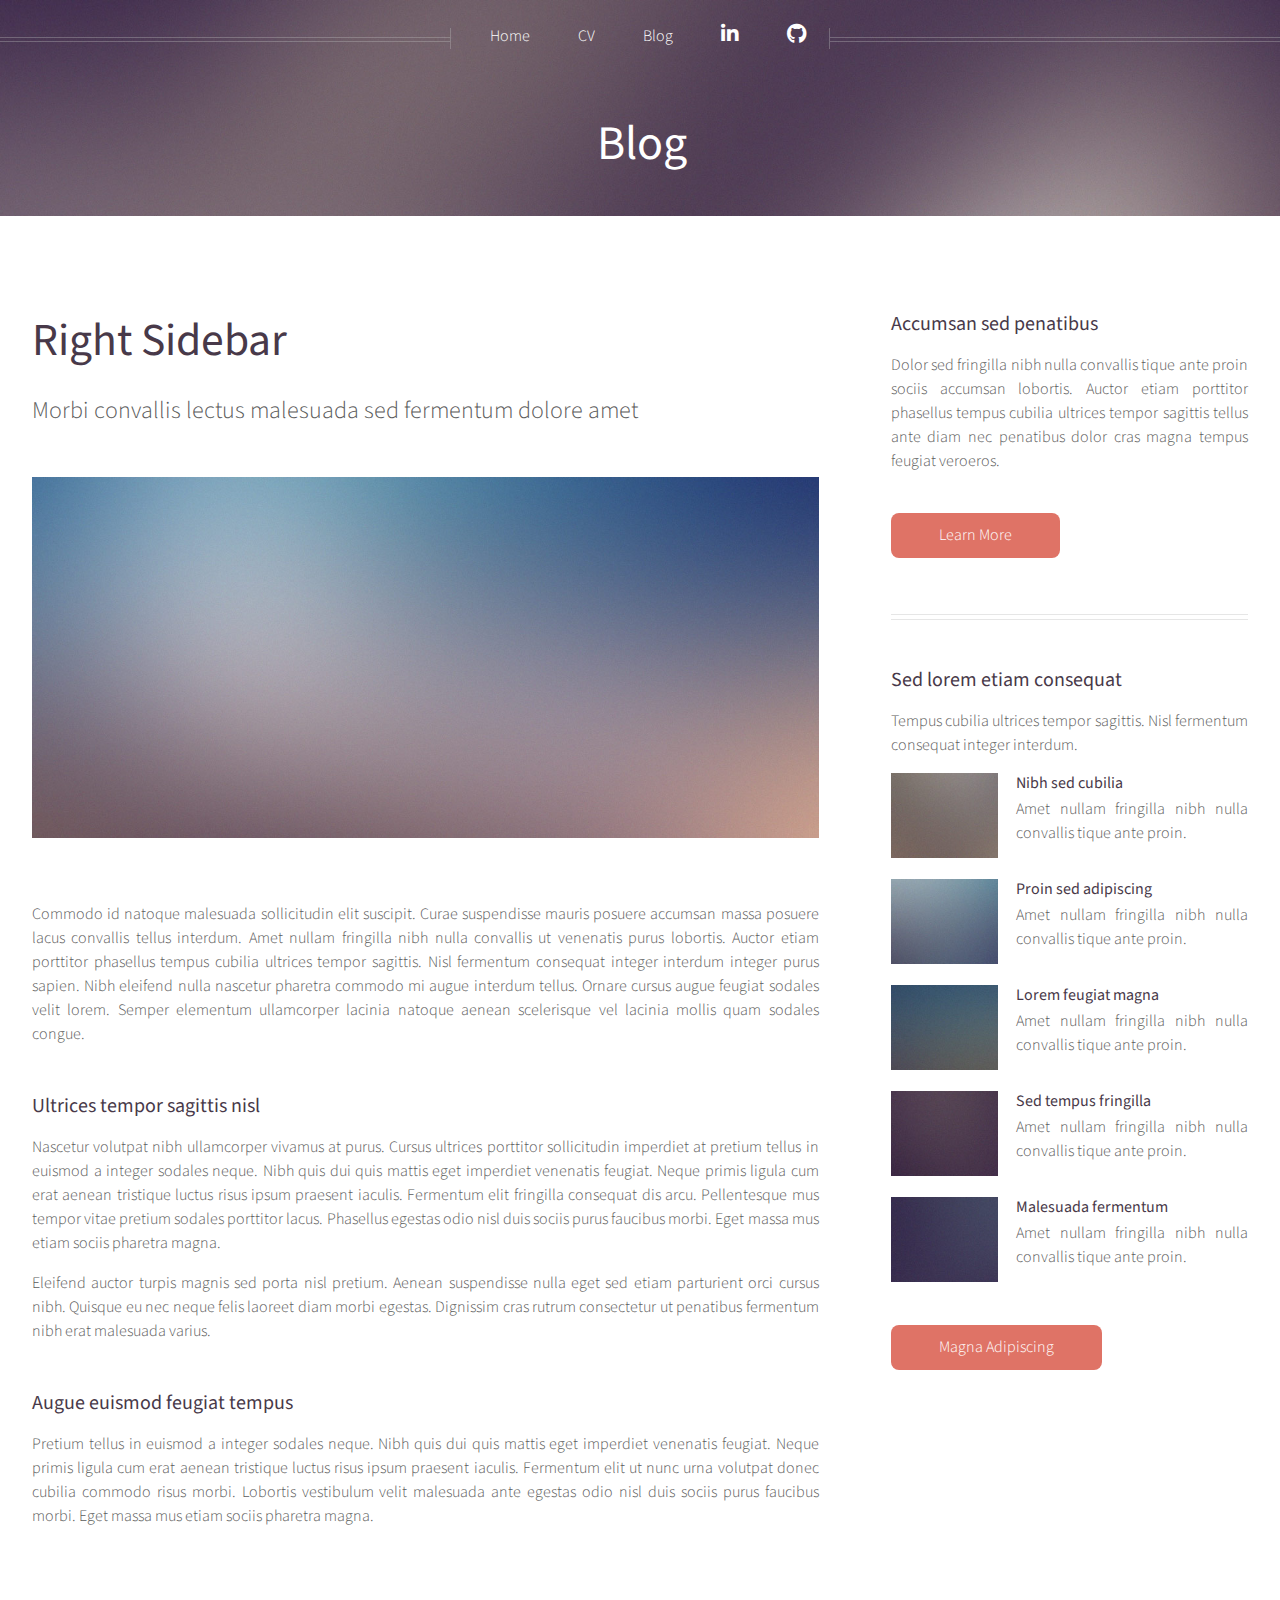
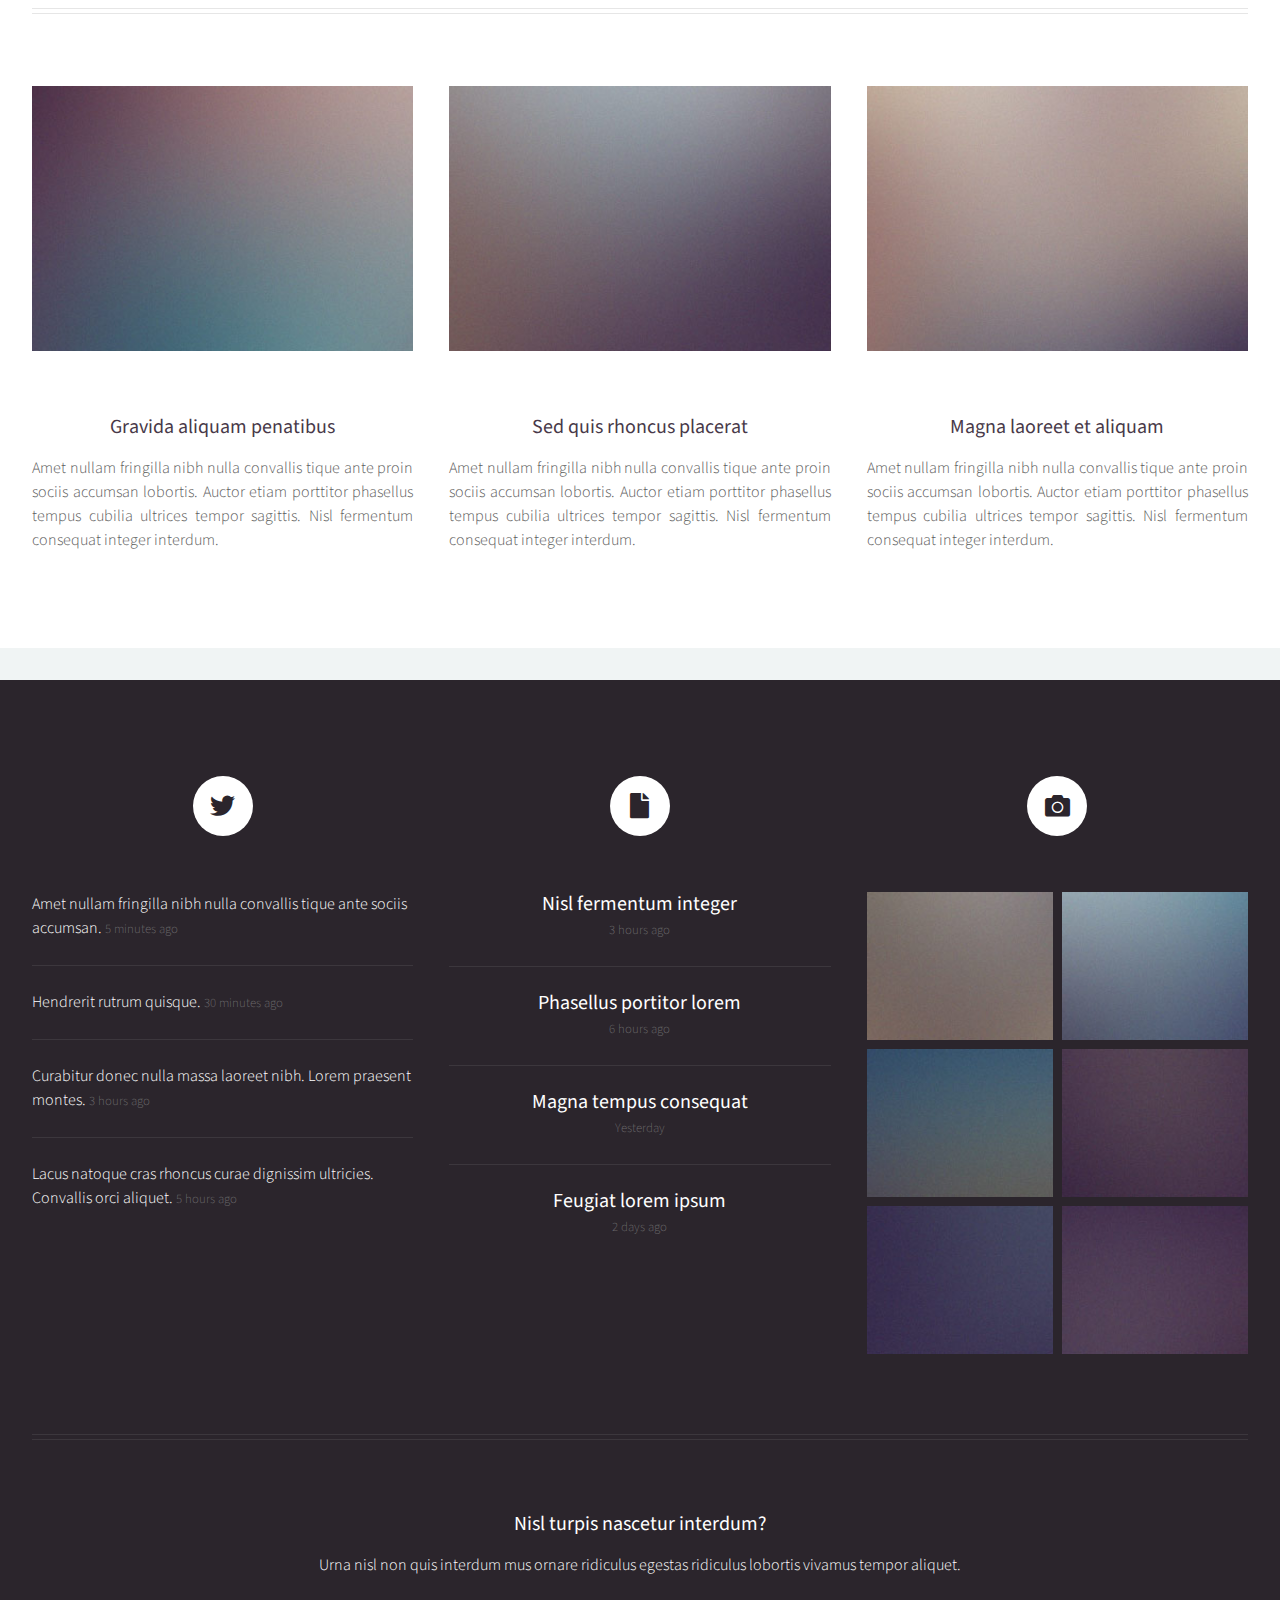
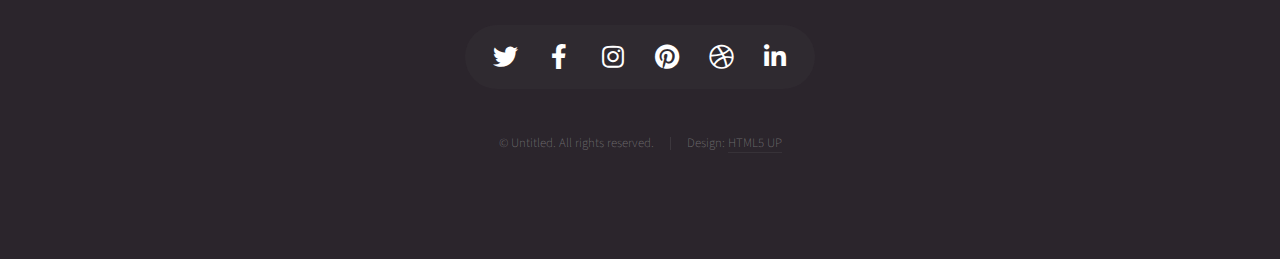
==== blog.html @ f15dd181 "new blog" ====
<!DOCTYPE HTML>
<!--
	Helios by HTML5 UP
	html5up.net | @ajlkn
	Free for personal and commercial use under the CCA 3.0 license (html5up.net/license)
-->
<html>
	<head>
		<title>Right Sidebar - Helios by HTML5 UP</title>
		<meta charset="utf-8" />
		<meta name="viewport" content="width=device-width, initial-scale=1, user-scalable=no" />
		<link rel="stylesheet" href="assets/css/main.css" />
		<noscript><link rel="stylesheet" href="assets/css/noscript.css" /></noscript>
	</head>
	<body class="right-sidebar is-preload">
		<div id="page-wrapper">

			<!-- Header -->
				<div id="header">

					<!-- Inner -->
						<div class="inner">
							<header>
								<h1><a href="index.html" id="logo">Blog</a></h1>
							</header>
						</div>

					<!-- Nav -->
			<nav id="nav">
				<ul>
					<li><a href="index.html">Home</a></li>
					<li><a href="CV.pdf" download="CV.pdf">CV</a></li>
					<li><a href="./blog.html">Blog</a></li>
					<li><a href="https://www.linkedin.com/in/matthewjjpearce/" class="icon brands fa-linkedin-in"><span
								class="label">Linkedin</span></a></li>
					<li><a href="https://github.com/mattyjjpearce" class="icon brands fa-github"><span
								class="label">Twitter</span></a></li>

				</ul>
			</nav>

		</div>

			<!-- Main -->
				<div class="wrapper style1">

					<div class="container">
						<div class="row gtr-200">
							<div class="col-8 col-12-mobile" id="content">
								<article id="main">
									<header>
										<h2><a href="#">Right Sidebar</a></h2>
										<p>
											Morbi convallis lectus malesuada sed fermentum dolore amet
										</p>
									</header>
									<a href="#" class="image featured"><img src="images/pic06.jpg" alt="" /></a>
									<p>
										Commodo id natoque malesuada sollicitudin elit suscipit. Curae suspendisse mauris posuere accumsan massa
										posuere lacus convallis tellus interdum. Amet nullam fringilla nibh nulla convallis ut venenatis purus
										lobortis. Auctor etiam porttitor phasellus tempus cubilia ultrices tempor sagittis. Nisl fermentum
										consequat integer interdum integer purus sapien. Nibh eleifend nulla nascetur pharetra commodo mi augue
										interdum tellus. Ornare cursus augue feugiat sodales velit lorem. Semper elementum ullamcorper lacinia
										natoque aenean scelerisque vel lacinia mollis quam sodales congue.
									</p>
									<section>
										<header>
											<h3>Ultrices tempor sagittis nisl</h3>
										</header>
										<p>
											Nascetur volutpat nibh ullamcorper vivamus at purus. Cursus ultrices porttitor sollicitudin imperdiet
											at pretium tellus in euismod a integer sodales neque. Nibh quis dui quis mattis eget imperdiet venenatis
											feugiat. Neque primis ligula cum erat aenean tristique luctus risus ipsum praesent iaculis. Fermentum elit
											fringilla consequat dis arcu. Pellentesque mus tempor vitae pretium sodales porttitor lacus. Phasellus
											egestas odio nisl duis sociis purus faucibus morbi. Eget massa mus etiam sociis pharetra magna.
										</p>
										<p>
											Eleifend auctor turpis magnis sed porta nisl pretium. Aenean suspendisse nulla eget sed etiam parturient
											orci cursus nibh. Quisque eu nec neque felis laoreet diam morbi egestas. Dignissim cras rutrum consectetur
											ut penatibus fermentum nibh erat malesuada varius.
										</p>
									</section>
									<section>
										<header>
											<h3>Augue euismod feugiat tempus</h3>
										</header>
										<p>
											Pretium tellus in euismod a integer sodales neque. Nibh quis dui quis mattis eget imperdiet venenatis
											feugiat. Neque primis ligula cum erat aenean tristique luctus risus ipsum praesent iaculis. Fermentum elit
											ut nunc urna volutpat donec cubilia commodo risus morbi. Lobortis vestibulum velit malesuada ante
											egestas odio nisl duis sociis purus faucibus morbi. Eget massa mus etiam sociis pharetra magna.
										</p>
									</section>
								</article>
							</div>
							<div class="col-4 col-12-mobile" id="sidebar">
								<hr class="first" />
								<section>
									<header>
										<h3><a href="#">Accumsan sed penatibus</a></h3>
									</header>
									<p>
										Dolor sed fringilla nibh nulla convallis tique ante proin sociis accumsan lobortis. Auctor etiam
										porttitor phasellus tempus cubilia ultrices tempor sagittis  tellus ante diam nec penatibus dolor cras
										magna tempus feugiat veroeros.
									</p>
									<footer>
										<a href="#" class="button">Learn More</a>
									</footer>
								</section>
								<hr />
								<section>
									<header>
										<h3><a href="#">Sed lorem etiam consequat</a></h3>
									</header>
									<p>
										Tempus cubilia ultrices tempor sagittis. Nisl fermentum consequat integer interdum.
									</p>
									<div class="row gtr-50">
										<div class="col-4">
											<a href="#" class="image fit"><img src="images/pic10.jpg" alt="" /></a>
										</div>
										<div class="col-8">
											<h4>Nibh sed cubilia</h4>
											<p>
												Amet nullam fringilla nibh nulla convallis tique ante proin.
											</p>
										</div>
										<div class="col-4">
											<a href="#" class="image fit"><img src="images/pic11.jpg" alt="" /></a>
										</div>
										<div class="col-8">
											<h4>Proin sed adipiscing</h4>
											<p>
												Amet nullam fringilla nibh nulla convallis tique ante proin.
											</p>
										</div>
										<div class="col-4">
											<a href="#" class="image fit"><img src="images/pic12.jpg" alt="" /></a>
										</div>
										<div class="col-8">
											<h4>Lorem feugiat magna</h4>
											<p>
												Amet nullam fringilla nibh nulla convallis tique ante proin.
											</p>
										</div>
										<div class="col-4">
											<a href="#" class="image fit"><img src="images/pic13.jpg" alt="" /></a>
										</div>
										<div class="col-8">
											<h4>Sed tempus fringilla</h4>
											<p>
												Amet nullam fringilla nibh nulla convallis tique ante proin.
											</p>
										</div>
										<div class="col-4">
											<a href="#" class="image fit"><img src="images/pic14.jpg" alt="" /></a>
										</div>
										<div class="col-8">
											<h4>Malesuada fermentum</h4>
											<p>
												Amet nullam fringilla nibh nulla convallis tique ante proin.
											</p>
										</div>
									</div>
									<footer>
										<a href="#" class="button">Magna Adipiscing</a>
									</footer>
								</section>
							</div>
						</div>
						<hr />
						<div class="row">
							<article class="col-4 col-12-mobile special">
								<a href="#" class="image featured"><img src="images/pic07.jpg" alt="" /></a>
								<header>
									<h3><a href="#">Gravida aliquam penatibus</a></h3>
								</header>
								<p>
									Amet nullam fringilla nibh nulla convallis tique ante proin sociis accumsan lobortis. Auctor etiam
									porttitor phasellus tempus cubilia ultrices tempor sagittis. Nisl fermentum consequat integer interdum.
								</p>
							</article>
							<article class="col-4 col-12-mobile special">
								<a href="#" class="image featured"><img src="images/pic08.jpg" alt="" /></a>
								<header>
									<h3><a href="#">Sed quis rhoncus placerat</a></h3>
								</header>
								<p>
									Amet nullam fringilla nibh nulla convallis tique ante proin sociis accumsan lobortis. Auctor etiam
									porttitor phasellus tempus cubilia ultrices tempor sagittis. Nisl fermentum consequat integer interdum.
								</p>
							</article>
							<article class="col-4 col-12-mobile special">
								<a href="#" class="image featured"><img src="images/pic09.jpg" alt="" /></a>
								<header>
									<h3><a href="#">Magna laoreet et aliquam</a></h3>
								</header>
								<p>
									Amet nullam fringilla nibh nulla convallis tique ante proin sociis accumsan lobortis. Auctor etiam
									porttitor phasellus tempus cubilia ultrices tempor sagittis. Nisl fermentum consequat integer interdum.
								</p>
							</article>
						</div>
					</div>

				</div>

			<!-- Footer -->
				<div id="footer">
					<div class="container">
						<div class="row">

							<!-- Tweets -->
								<section class="col-4 col-12-mobile">
									<header>
										<h2 class="icon brands fa-twitter circled"><span class="label">Tweets</span></h2>
									</header>
									<ul class="divided">
										<li>
											<article class="tweet">
												Amet nullam fringilla nibh nulla convallis tique ante sociis accumsan.
												<span class="timestamp">5 minutes ago</span>
											</article>
										</li>
										<li>
											<article class="tweet">
												Hendrerit rutrum quisque.
												<span class="timestamp">30 minutes ago</span>
											</article>
										</li>
										<li>
											<article class="tweet">
												Curabitur donec nulla massa laoreet nibh. Lorem praesent montes.
												<span class="timestamp">3 hours ago</span>
											</article>
										</li>
										<li>
											<article class="tweet">
												Lacus natoque cras rhoncus curae dignissim ultricies. Convallis orci aliquet.
												<span class="timestamp">5 hours ago</span>
											</article>
										</li>
									</ul>
								</section>

							<!-- Posts -->
								<section class="col-4 col-12-mobile">
									<header>
										<h2 class="icon solid fa-file circled"><span class="label">Posts</span></h2>
									</header>
									<ul class="divided">
										<li>
											<article class="post stub">
												<header>
													<h3><a href="#">Nisl fermentum integer</a></h3>
												</header>
												<span class="timestamp">3 hours ago</span>
											</article>
										</li>
										<li>
											<article class="post stub">
												<header>
													<h3><a href="#">Phasellus portitor lorem</a></h3>
												</header>
												<span class="timestamp">6 hours ago</span>
											</article>
										</li>
										<li>
											<article class="post stub">
												<header>
													<h3><a href="#">Magna tempus consequat</a></h3>
												</header>
												<span class="timestamp">Yesterday</span>
											</article>
										</li>
										<li>
											<article class="post stub">
												<header>
													<h3><a href="#">Feugiat lorem ipsum</a></h3>
												</header>
												<span class="timestamp">2 days ago</span>
											</article>
										</li>
									</ul>
								</section>

							<!-- Photos -->
								<section class="col-4 col-12-mobile">
									<header>
										<h2 class="icon solid fa-camera circled"><span class="label">Photos</span></h2>
									</header>
									<div class="row gtr-25">
										<div class="col-6">
											<a href="#" class="image fit"><img src="images/pic10.jpg" alt="" /></a>
										</div>
										<div class="col-6">
											<a href="#" class="image fit"><img src="images/pic11.jpg" alt="" /></a>
										</div>
										<div class="col-6">
											<a href="#" class="image fit"><img src="images/pic12.jpg" alt="" /></a>
										</div>
										<div class="col-6">
											<a href="#" class="image fit"><img src="images/pic13.jpg" alt="" /></a>
										</div>
										<div class="col-6">
											<a href="#" class="image fit"><img src="images/pic14.jpg" alt="" /></a>
										</div>
										<div class="col-6">
											<a href="#" class="image fit"><img src="images/pic15.jpg" alt="" /></a>
										</div>
									</div>
								</section>

						</div>
						<hr />
						<div class="row">
							<div class="col-12">

								<!-- Contact -->
									<section class="contact">
										<header>
											<h3>Nisl turpis nascetur interdum?</h3>
										</header>
										<p>Urna nisl non quis interdum mus ornare ridiculus egestas ridiculus lobortis vivamus tempor aliquet.</p>
										<ul class="icons">
											<li><a href="#" class="icon brands fa-twitter"><span class="label">Twitter</span></a></li>
											<li><a href="#" class="icon brands fa-facebook-f"><span class="label">Facebook</span></a></li>
											<li><a href="#" class="icon brands fa-instagram"><span class="label">Instagram</span></a></li>
											<li><a href="#" class="icon brands fa-pinterest"><span class="label">Pinterest</span></a></li>
											<li><a href="#" class="icon brands fa-dribbble"><span class="label">Dribbble</span></a></li>
											<li><a href="#" class="icon brands fa-linkedin-in"><span class="label">Linkedin</span></a></li>
										</ul>
									</section>

								<!-- Copyright -->
									<div class="copyright">
										<ul class="menu">
											<li>&copy; Untitled. All rights reserved.</li><li>Design: <a href="http://html5up.net">HTML5 UP</a></li>
										</ul>
									</div>

							</div>

						</div>
					</div>
				</div>

		</div>

		<!-- Scripts -->
			<script src="assets/js/jquery.min.js"></script>
			<script src="assets/js/jquery.dropotron.min.js"></script>
			<script src="assets/js/jquery.scrolly.min.js"></script>
			<script src="assets/js/jquery.scrollex.min.js"></script>
			<script src="assets/js/browser.min.js"></script>
			<script src="assets/js/breakpoints.min.js"></script>
			<script src="assets/js/util.js"></script>
			<script src="assets/js/main.js"></script>

	</body>
</html>
---- assets/css/main.css ----
@import url("https://fonts.googleapis.com/css?family=Source+Sans+Pro:300,300italic,400,400italic,600");
@import url("fontawesome-all.min.css");

/*
	Helios by HTML5 UP
	html5up.net | @ajlkn
	Free for personal and commercial use under the CCA 3.0 license (html5up.net/license)
*/

html, body, div, span, applet, object,
iframe, h1, h2, h3, h4, h5, h6, p, blockquote,
pre, a, abbr, acronym, address, big, cite,
code, del, dfn, em, img, ins, kbd, q, s, samp,
small, strike, strong, sub, sup, tt, var, b,
u, i, center, dl, dt, dd, ol, ul, li, fieldset,
form, label, legend, table, caption, tbody,
tfoot, thead, tr, th, td, article, aside,
canvas, details, embed, figure, figcaption,
footer, header, hgroup, menu, nav, output, ruby,
section, summary, time, mark, audio, video {
	margin: 0;
	padding: 0;
	border: 0;
	font-size: 100%;
	font: inherit;
	vertical-align: baseline;}

article, aside, details, figcaption, figure,
footer, header, hgroup, menu, nav, section {
	display: block;}

body {
	line-height: 1;
}

ol, ul {
	list-style: none;
}

blockquote, q {
	quotes: none;
}

	blockquote:before, blockquote:after, q:before, q:after {
		content: '';
		content: none;
	}

table {
	border-collapse: collapse;
	border-spacing: 0;
}

body {
	-webkit-text-size-adjust: none;
}

mark {
	background-color: transparent;
	color: inherit;
}

input::-moz-focus-inner {
	border: 0;
	padding: 0;
}

input, select, textarea {
	-moz-appearance: none;
	-webkit-appearance: none;
	-ms-appearance: none;
	appearance: none;
}

/* Basic */

	html {
		box-sizing: border-box;
	}

	*, *:before, *:after {
		box-sizing: inherit;
	}

	body {
		background: #f0f4f4;
		color: #5b5b5b;
		font-size: 15pt;
		line-height: 1.85em;
		font-family: 'Source Sans Pro', sans-serif;
		font-weight: 300;
	}

		body.is-preload *, body.is-preload *:before, body.is-preload *:after {
			-moz-animation: none !important;
			-webkit-animation: none !important;
			-ms-animation: none !important;
			animation: none !important;
			-moz-transition: none !important;
			-webkit-transition: none !important;
			-ms-transition: none !important;
			transition: none !important;
		}

	input, textarea, select {
		font-size: 15pt;
		line-height: 1.85em;
		font-family: 'Source Sans Pro', sans-serif;
		font-weight: 300;
	}

	h7 {
	color: white; 
}

h5{
	color: white;
}

	h1, h2, h3, h4, h6 {
		font-weight: 400;
		color: #483949;
		line-height: 1.25em;
	}

	h1 a, h2 a, h3 a, h4 a, h5 a, h6 a {
		color: inherit;
		text-decoration: none;
		border-bottom-color: transparent;
	}

	h1 strong, h2 strong, h3 strong, h4 strong, h5 strong, h6 strong {
		font-weight: 600;
	}

	h2 {
		font-size: 2.85em;
	}

	h3 {
		font-size: 1.25em;
	}

	h4 {
		font-size: 1em;
		margin: 0 0 0.25em 0;
	}

	strong, b {
		font-weight: 400;
		color: #483949;
	}

	em, i {
		font-style: italic;
	}

	a {
		color: inherit;
		border-bottom: solid 1px rgba(128, 128, 128, 0.15);
		text-decoration: none;
		-moz-transition: background-color 0.35s ease-in-out, color 0.35s ease-in-out, border-bottom-color 0.35s ease-in-out;
		-webkit-transition: background-color 0.35s ease-in-out, color 0.35s ease-in-out, border-bottom-color 0.35s ease-in-out;
		-ms-transition: background-color 0.35s ease-in-out, color 0.35s ease-in-out, border-bottom-color 0.35s ease-in-out;
		transition: background-color 0.35s ease-in-out, color 0.35s ease-in-out, border-bottom-color 0.35s ease-in-out;
	}

		a:hover {
			color: #ef8376;
			border-bottom-color: transparent;
		}

	sub {
		position: relative;
		top: 0.5em;
		font-size: 0.8em;
	}

	sup {
		position: relative;
		top: -0.5em;
		font-size: 0.8em;
	}

	blockquote {
		border-left: solid 0.5em #ddd;
		padding: 1em 0 1em 2em;
		font-style: italic;
	}

	p, ul, ol, dl, table {
		margin-bottom: 1em;
	}

	p {
		text-align: justify;
	}

	br.clear {
		clear: both;
	}

	hr {
		position: relative;
		display: block;
		border: 0;
		top: 4.5em;
		margin-bottom: 9em;
		height: 6px;
		border-top: solid 1px rgba(128, 128, 128, 0.2);
		border-bottom: solid 1px rgba(128, 128, 128, 0.2);
	}

		hr:before, hr:after {
			content: '';
			position: absolute;
			top: -8px;
			display: block;
			width: 1px;
			height: 21px;
			background: rgba(128, 128, 128, 0.2);
		}

		hr:before {
			left: -1px;
		}

		hr:after {
			right: -1px;
		}

	.timestamp {
		color: rgba(128, 128, 128, 0.75);
		font-size: 0.8em;
	}

/* Container */

	.container {
		margin: 0 auto;
		max-width: 100%;
		width: 1400px;
	}

		@media screen and (max-width: 1680px) {

			.container {
				width: 1200px;
			}

		}

		@media screen and (max-width: 1280px) {

			.container {
				width: 100%;
			}

		}

		@media screen and (max-width: 960px) {

			.container {
				width: 100%;
			}

		}

		@media screen and (max-width: 840px) {

			.container {
				width: 100%;
			}

		}

		@media screen and (max-width: 736px) {

			.container {
				width: 100%;
			}

		}

/* Row */

	.row {
		display: flex;
		flex-wrap: wrap;
		box-sizing: border-box;
		align-items: stretch;
	}

		.row > * {
			box-sizing: border-box;
		}

		.row.gtr-uniform > * > :last-child {
			margin-bottom: 0;
		}

		.row.aln-left {
			justify-content: flex-start;
		}

		.row.aln-center {
			justify-content: center;
		}

		.row.aln-right {
			justify-content: flex-end;
		}

		.row.aln-top {
			align-items: flex-start;
		}

		.row.aln-middle {
			align-items: center;
		}

		.row.aln-bottom {
			align-items: flex-end;
		}

		.row > .imp {
			order: -1;
		}

		.row > .col-1 {
			width: 8.33333%;
		}

		.row > .off-1 {
			margin-left: 8.33333%;
		}

		.row > .col-2 {
			width: 16.66667%;
		}

		.row > .off-2 {
			margin-left: 16.66667%;
		}

		.row > .col-3 {
			width: 25%;
		}

		.row > .off-3 {
			margin-left: 25%;
		}

		.row > .col-4 {
			width: 33.33333%;
		}

		.row > .off-4 {
			margin-left: 33.33333%;
		}

		.row > .col-5 {
			width: 41.66667%;
		}

		.row > .off-5 {
			margin-left: 41.66667%;
		}

		.row > .col-6 {
			width: 50%;
		}

		.row > .off-6 {
			margin-left: 50%;
		}

		.row > .col-7 {
			width: 58.33333%;
		}

		.row > .off-7 {
			margin-left: 58.33333%;
		}

		.row > .col-8 {
			width: 66.66667%;
		}

		.row > .off-8 {
			margin-left: 66.66667%;
		}

		.row > .col-9 {
			width: 75%;
		}

		.row > .off-9 {
			margin-left: 75%;
		}

		.row > .col-10 {
			width: 83.33333%;
		}

		.row > .off-10 {
			margin-left: 83.33333%;
		}

		.row > .col-11 {
			width: 91.66667%;
		}

		.row > .off-11 {
			margin-left: 91.66667%;
		}

		.row > .col-12 {
			width: 100%;
		}

		.row > .off-12 {
			margin-left: 100%;
		}

		.row.gtr-0 {
			margin-top: 0px;
			margin-left: 0px;
		}

			.row.gtr-0 > * {
				padding: 0px 0 0 0px;
			}

			.row.gtr-0.gtr-uniform {
				margin-top: 0px;
			}

				.row.gtr-0.gtr-uniform > * {
					padding-top: 0px;
				}

		.row.gtr-25 {
			margin-top: -10px;
			margin-left: -10px;
		}

			.row.gtr-25 > * {
				padding: 10px 0 0 10px;
			}

			.row.gtr-25.gtr-uniform {
				margin-top: -10px;
			}

				.row.gtr-25.gtr-uniform > * {
					padding-top: 10px;
				}

		.row.gtr-50 {
			margin-top: -20px;
			margin-left: -20px;
		}

			.row.gtr-50 > * {
				padding: 20px 0 0 20px;
			}

			.row.gtr-50.gtr-uniform {
				margin-top: -20px;
			}

				.row.gtr-50.gtr-uniform > * {
					padding-top: 20px;
				}

		.row {
			margin-top: -40px;
			margin-left: -40px;
		}

			.row > * {
				padding: 40px 0 0 40px;
			}

			.row.gtr-uniform {
				margin-top: -40px;
			}

				.row.gtr-uniform > * {
					padding-top: 40px;
				}

		.row.gtr-150 {
			margin-top: -60px;
			margin-left: -60px;
		}

			.row.gtr-150 > * {
				padding: 60px 0 0 60px;
			}

			.row.gtr-150.gtr-uniform {
				margin-top: -60px;
			}

				.row.gtr-150.gtr-uniform > * {
					padding-top: 60px;
				}

		.row.gtr-200 {
			margin-top: -80px;
			margin-left: -80px;
		}

			.row.gtr-200 > * {
				padding: 80px 0 0 80px;
			}

			.row.gtr-200.gtr-uniform {
				margin-top: -80px;
			}

				.row.gtr-200.gtr-uniform > * {
					padding-top: 80px;
				}

		@media screen and (max-width: 1680px) {

			.row {
				display: flex;
				flex-wrap: wrap;
				box-sizing: border-box;
				align-items: stretch;
			}

				.row > * {
					box-sizing: border-box;
				}

				.row.gtr-uniform > * > :last-child {
					margin-bottom: 0;
				}

				.row.aln-left {
					justify-content: flex-start;
				}

				.row.aln-center {
					justify-content: center;
				}

				.row.aln-right {
					justify-content: flex-end;
				}

				.row.aln-top {
					align-items: flex-start;
				}

				.row.aln-middle {
					align-items: center;
				}

				.row.aln-bottom {
					align-items: flex-end;
				}

				.row > .imp-wide {
					order: -1;
				}

				.row > .col-1-wide {
					width: 8.33333%;
				}

				.row > .off-1-wide {
					margin-left: 8.33333%;
				}

				.row > .col-2-wide {
					width: 16.66667%;
				}

				.row > .off-2-wide {
					margin-left: 16.66667%;
				}

				.row > .col-3-wide {
					width: 25%;
				}

				.row > .off-3-wide {
					margin-left: 25%;
				}

				.row > .col-4-wide {
					width: 33.33333%;
				}

				.row > .off-4-wide {
					margin-left: 33.33333%;
				}

				.row > .col-5-wide {
					width: 41.66667%;
				}

				.row > .off-5-wide {
					margin-left: 41.66667%;
				}

				.row > .col-6-wide {
					width: 50%;
				}

				.row > .off-6-wide {
					margin-left: 50%;
				}

				.row > .col-7-wide {
					width: 58.33333%;
				}

				.row > .off-7-wide {
					margin-left: 58.33333%;
				}

				.row > .col-8-wide {
					width: 66.66667%;
				}

				.row > .off-8-wide {
					margin-left: 66.66667%;
				}

				.row > .col-9-wide {
					width: 75%;
				}

				.row > .off-9-wide {
					margin-left: 75%;
				}

				.row > .col-10-wide {
					width: 83.33333%;
				}

				.row > .off-10-wide {
					margin-left: 83.33333%;
				}

				.row > .col-11-wide {
					width: 91.66667%;
				}

				.row > .off-11-wide {
					margin-left: 91.66667%;
				}

				.row > .col-12-wide {
					width: 100%;
				}

				.row > .off-12-wide {
					margin-left: 100%;
				}

				.row.gtr-0 {
					margin-top: 0px;
					margin-left: 0px;
				}

					.row.gtr-0 > * {
						padding: 0px 0 0 0px;
					}

					.row.gtr-0.gtr-uniform {
						margin-top: 0px;
					}

						.row.gtr-0.gtr-uniform > * {
							padding-top: 0px;
						}

				.row.gtr-25 {
					margin-top: -10px;
					margin-left: -10px;
				}

					.row.gtr-25 > * {
						padding: 10px 0 0 10px;
					}

					.row.gtr-25.gtr-uniform {
						margin-top: -10px;
					}

						.row.gtr-25.gtr-uniform > * {
							padding-top: 10px;
						}

				.row.gtr-50 {
					margin-top: -20px;
					margin-left: -20px;
				}

					.row.gtr-50 > * {
						padding: 20px 0 0 20px;
					}

					.row.gtr-50.gtr-uniform {
						margin-top: -20px;
					}

						.row.gtr-50.gtr-uniform > * {
							padding-top: 20px;
						}

				.row {
					margin-top: -40px;
					margin-left: -40px;
				}

					.row > * {
						padding: 40px 0 0 40px;
					}

					.row.gtr-uniform {
						margin-top: -40px;
					}

						.row.gtr-uniform > * {
							padding-top: 40px;
						}

				.row.gtr-150 {
					margin-top: -60px;
					margin-left: -60px;
				}

					.row.gtr-150 > * {
						padding: 60px 0 0 60px;
					}

					.row.gtr-150.gtr-uniform {
						margin-top: -60px;
					}

						.row.gtr-150.gtr-uniform > * {
							padding-top: 60px;
						}

				.row.gtr-200 {
					margin-top: -80px;
					margin-left: -80px;
				}

					.row.gtr-200 > * {
						padding: 80px 0 0 80px;
					}

					.row.gtr-200.gtr-uniform {
						margin-top: -80px;
					}

						.row.gtr-200.gtr-uniform > * {
							padding-top: 80px;
						}

		}

		@media screen and (max-width: 1280px) {

			.row {
				display: flex;
				flex-wrap: wrap;
				box-sizing: border-box;
				align-items: stretch;
			}

				.row > * {
					box-sizing: border-box;
				}

				.row.gtr-uniform > * > :last-child {
					margin-bottom: 0;
				}

				.row.aln-left {
					justify-content: flex-start;
				}

				.row.aln-center {
					justify-content: center;
				}

				.row.aln-right {
					justify-content: flex-end;
				}

				.row.aln-top {
					align-items: flex-start;
				}

				.row.aln-middle {
					align-items: center;
				}

				.row.aln-bottom {
					align-items: flex-end;
				}

				.row > .imp-normal {
					order: -1;
				}

				.row > .col-1-normal {
					width: 8.33333%;
				}

				.row > .off-1-normal {
					margin-left: 8.33333%;
				}

				.row > .col-2-normal {
					width: 16.66667%;
				}

				.row > .off-2-normal {
					margin-left: 16.66667%;
				}

				.row > .col-3-normal {
					width: 25%;
				}

				.row > .off-3-normal {
					margin-left: 25%;
				}

				.row > .col-4-normal {
					width: 33.33333%;
				}

				.row > .off-4-normal {
					margin-left: 33.33333%;
				}

				.row > .col-5-normal {
					width: 41.66667%;
				}

				.row > .off-5-normal {
					margin-left: 41.66667%;
				}

				.row > .col-6-normal {
					width: 50%;
				}

				.row > .off-6-normal {
					margin-left: 50%;
				}

				.row > .col-7-normal {
					width: 58.33333%;
				}

				.row > .off-7-normal {
					margin-left: 58.33333%;
				}

				.row > .col-8-normal {
					width: 66.66667%;
				}

				.row > .off-8-normal {
					margin-left: 66.66667%;
				}

				.row > .col-9-normal {
					width: 75%;
				}

				.row > .off-9-normal {
					margin-left: 75%;
				}

				.row > .col-10-normal {
					width: 83.33333%;
				}

				.row > .off-10-normal {
					margin-left: 83.33333%;
				}

				.row > .col-11-normal {
					width: 91.66667%;
				}

				.row > .off-11-normal {
					margin-left: 91.66667%;
				}

				.row > .col-12-normal {
					width: 100%;
				}

				.row > .off-12-normal {
					margin-left: 100%;
				}

				.row.gtr-0 {
					margin-top: 0px;
					margin-left: 0px;
				}

					.row.gtr-0 > * {
						padding: 0px 0 0 0px;
					}

					.row.gtr-0.gtr-uniform {
						margin-top: 0px;
					}

						.row.gtr-0.gtr-uniform > * {
							padding-top: 0px;
						}

				.row.gtr-25 {
					margin-top: -9px;
					margin-left: -9px;
				}

					.row.gtr-25 > * {
						padding: 9px 0 0 9px;
					}

					.row.gtr-25.gtr-uniform {
						margin-top: -9px;
					}

						.row.gtr-25.gtr-uniform > * {
							padding-top: 9px;
						}

				.row.gtr-50 {
					margin-top: -18px;
					margin-left: -18px;
				}

					.row.gtr-50 > * {
						padding: 18px 0 0 18px;
					}

					.row.gtr-50.gtr-uniform {
						margin-top: -18px;
					}

						.row.gtr-50.gtr-uniform > * {
							padding-top: 18px;
						}

				.row {
					margin-top: -36px;
					margin-left: -36px;
				}

					.row > * {
						padding: 36px 0 0 36px;
					}

					.row.gtr-uniform {
						margin-top: -36px;
					}

						.row.gtr-uniform > * {
							padding-top: 36px;
						}

				.row.gtr-150 {
					margin-top: -54px;
					margin-left: -54px;
				}

					.row.gtr-150 > * {
						padding: 54px 0 0 54px;
					}

					.row.gtr-150.gtr-uniform {
						margin-top: -54px;
					}

						.row.gtr-150.gtr-uniform > * {
							padding-top: 54px;
						}

				.row.gtr-200 {
					margin-top: -72px;
					margin-left: -72px;
				}

					.row.gtr-200 > * {
						padding: 72px 0 0 72px;
					}

					.row.gtr-200.gtr-uniform {
						margin-top: -72px;
					}

						.row.gtr-200.gtr-uniform > * {
							padding-top: 72px;
						}

		}

		@media screen and (max-width: 960px) {

			.row {
				display: flex;
				flex-wrap: wrap;
				box-sizing: border-box;
				align-items: stretch;
			}

				.row > * {
					box-sizing: border-box;
				}

				.row.gtr-uniform > * > :last-child {
					margin-bottom: 0;
				}

				.row.aln-left {
					justify-content: flex-start;
				}

				.row.aln-center {
					justify-content: center;
				}

				.row.aln-right {
					justify-content: flex-end;
				}

				.row.aln-top {
					align-items: flex-start;
				}

				.row.aln-middle {
					align-items: center;
				}

				.row.aln-bottom {
					align-items: flex-end;
				}

				.row > .imp-narrow {
					order: -1;
				}

				.row > .col-1-narrow {
					width: 8.33333%;
				}

				.row > .off-1-narrow {
					margin-left: 8.33333%;
				}

				.row > .col-2-narrow {
					width: 16.66667%;
				}

				.row > .off-2-narrow {
					margin-left: 16.66667%;
				}

				.row > .col-3-narrow {
					width: 25%;
				}

				.row > .off-3-narrow {
					margin-left: 25%;
				}

				.row > .col-4-narrow {
					width: 33.33333%;
				}

				.row > .off-4-narrow {
					margin-left: 33.33333%;
				}

				.row > .col-5-narrow {
					width: 41.66667%;
				}

				.row > .off-5-narrow {
					margin-left: 41.66667%;
				}

				.row > .col-6-narrow {
					width: 50%;
				}

				.row > .off-6-narrow {
					margin-left: 50%;
				}

				.row > .col-7-narrow {
					width: 58.33333%;
				}

				.row > .off-7-narrow {
					margin-left: 58.33333%;
				}

				.row > .col-8-narrow {
					width: 66.66667%;
				}

				.row > .off-8-narrow {
					margin-left: 66.66667%;
				}

				.row > .col-9-narrow {
					width: 75%;
				}

				.row > .off-9-narrow {
					margin-left: 75%;
				}

				.row > .col-10-narrow {
					width: 83.33333%;
				}

				.row > .off-10-narrow {
					margin-left: 83.33333%;
				}

				.row > .col-11-narrow {
					width: 91.66667%;
				}

				.row > .off-11-narrow {
					margin-left: 91.66667%;
				}

				.row > .col-12-narrow {
					width: 100%;
				}

				.row > .off-12-narrow {
					margin-left: 100%;
				}

				.row.gtr-0 {
					margin-top: 0px;
					margin-left: 0px;
				}

					.row.gtr-0 > * {
						padding: 0px 0 0 0px;
					}

					.row.gtr-0.gtr-uniform {
						margin-top: 0px;
					}

						.row.gtr-0.gtr-uniform > * {
							padding-top: 0px;
						}

				.row.gtr-25 {
					margin-top: -8px;
					margin-left: -8px;
				}

					.row.gtr-25 > * {
						padding: 8px 0 0 8px;
					}

					.row.gtr-25.gtr-uniform {
						margin-top: -8px;
					}

						.row.gtr-25.gtr-uniform > * {
							padding-top: 8px;
						}

				.row.gtr-50 {
					margin-top: -16px;
					margin-left: -16px;
				}

					.row.gtr-50 > * {
						padding: 16px 0 0 16px;
					}

					.row.gtr-50.gtr-uniform {
						margin-top: -16px;
					}

						.row.gtr-50.gtr-uniform > * {
							padding-top: 16px;
						}

				.row {
					margin-top: -32px;
					margin-left: -32px;
				}

					.row > * {
						padding: 32px 0 0 32px;
					}

					.row.gtr-uniform {
						margin-top: -32px;
					}

						.row.gtr-uniform > * {
							padding-top: 32px;
						}

				.row.gtr-150 {
					margin-top: -48px;
					margin-left: -48px;
				}

					.row.gtr-150 > * {
						padding: 48px 0 0 48px;
					}

					.row.gtr-150.gtr-uniform {
						margin-top: -48px;
					}

						.row.gtr-150.gtr-uniform > * {
							padding-top: 48px;
						}

				.row.gtr-200 {
					margin-top: -64px;
					margin-left: -64px;
				}

					.row.gtr-200 > * {
						padding: 64px 0 0 64px;
					}

					.row.gtr-200.gtr-uniform {
						margin-top: -64px;
					}

						.row.gtr-200.gtr-uniform > * {
							padding-top: 64px;
						}

		}

		@media screen and (max-width: 840px) {

			.row {
				display: flex;
				flex-wrap: wrap;
				box-sizing: border-box;
				align-items: stretch;
			}

				.row > * {
					box-sizing: border-box;
				}

				.row.gtr-uniform > * > :last-child {
					margin-bottom: 0;
				}

				.row.aln-left {
					justify-content: flex-start;
				}

				.row.aln-center {
					justify-content: center;
				}

				.row.aln-right {
					justify-content: flex-end;
				}

				.row.aln-top {
					align-items: flex-start;
				}

				.row.aln-middle {
					align-items: center;
				}

				.row.aln-bottom {
					align-items: flex-end;
				}

				.row > .imp-narrower {
					order: -1;
				}

				.row > .col-1-narrower {
					width: 8.33333%;
				}

				.row > .off-1-narrower {
					margin-left: 8.33333%;
				}

				.row > .col-2-narrower {
					width: 16.66667%;
				}

				.row > .off-2-narrower {
					margin-left: 16.66667%;
				}

				.row > .col-3-narrower {
					width: 25%;
				}

				.row > .off-3-narrower {
					margin-left: 25%;
				}

				.row > .col-4-narrower {
					width: 33.33333%;
				}

				.row > .off-4-narrower {
					margin-left: 33.33333%;
				}

				.row > .col-5-narrower {
					width: 41.66667%;
				}

				.row > .off-5-narrower {
					margin-left: 41.66667%;
				}

				.row > .col-6-narrower {
					width: 50%;
				}

				.row > .off-6-narrower {
					margin-left: 50%;
				}

				.row > .col-7-narrower {
					width: 58.33333%;
				}

				.row > .off-7-narrower {
					margin-left: 58.33333%;
				}

				.row > .col-8-narrower {
					width: 66.66667%;
				}

				.row > .off-8-narrower {
					margin-left: 66.66667%;
				}

				.row > .col-9-narrower {
					width: 75%;
				}

				.row > .off-9-narrower {
					margin-left: 75%;
				}

				.row > .col-10-narrower {
					width: 83.33333%;
				}

				.row > .off-10-narrower {
					margin-left: 83.33333%;
				}

				.row > .col-11-narrower {
					width: 91.66667%;
				}

				.row > .off-11-narrower {
					margin-left: 91.66667%;
				}

				.row > .col-12-narrower {
					width: 100%;
				}

				.row > .off-12-narrower {
					margin-left: 100%;
				}

				.row.gtr-0 {
					margin-top: 0px;
					margin-left: 0px;
				}

					.row.gtr-0 > * {
						padding: 0px 0 0 0px;
					}

					.row.gtr-0.gtr-uniform {
						margin-top: 0px;
					}

						.row.gtr-0.gtr-uniform > * {
							padding-top: 0px;
						}

				.row.gtr-25 {
					margin-top: -8px;
					margin-left: -8px;
				}

					.row.gtr-25 > * {
						padding: 8px 0 0 8px;
					}

					.row.gtr-25.gtr-uniform {
						margin-top: -8px;
					}

						.row.gtr-25.gtr-uniform > * {
							padding-top: 8px;
						}

				.row.gtr-50 {
					margin-top: -16px;
					margin-left: -16px;
				}

					.row.gtr-50 > * {
						padding: 16px 0 0 16px;
					}

					.row.gtr-50.gtr-uniform {
						margin-top: -16px;
					}

						.row.gtr-50.gtr-uniform > * {
							padding-top: 16px;
						}

				.row {
					margin-top: -32px;
					margin-left: -32px;
				}

					.row > * {
						padding: 32px 0 0 32px;
					}

					.row.gtr-uniform {
						margin-top: -32px;
					}

						.row.gtr-uniform > * {
							padding-top: 32px;
						}

				.row.gtr-150 {
					margin-top: -48px;
					margin-left: -48px;
				}

					.row.gtr-150 > * {
						padding: 48px 0 0 48px;
					}

					.row.gtr-150.gtr-uniform {
						margin-top: -48px;
					}

						.row.gtr-150.gtr-uniform > * {
							padding-top: 48px;
						}

				.row.gtr-200 {
					margin-top: -64px;
					margin-left: -64px;
				}

					.row.gtr-200 > * {
						padding: 64px 0 0 64px;
					}

					.row.gtr-200.gtr-uniform {
						margin-top: -64px;
					}

						.row.gtr-200.gtr-uniform > * {
							padding-top: 64px;
						}

		}

		@media screen and (max-width: 736px) {

			.row {
				display: flex;
				flex-wrap: wrap;
				box-sizing: border-box;
				align-items: stretch;
			}

				.row > * {
					box-sizing: border-box;
				}

				.row.gtr-uniform > * > :last-child {
					margin-bottom: 0;
				}

				.row.aln-left {
					justify-content: flex-start;
				}

				.row.aln-center {
					justify-content: center;
				}

				.row.aln-right {
					justify-content: flex-end;
				}

				.row.aln-top {
					align-items: flex-start;
				}

				.row.aln-middle {
					align-items: center;
				}

				.row.aln-bottom {
					align-items: flex-end;
				}

				.row > .imp-mobile {
					order: -1;
				}

				.row > .col-1-mobile {
					width: 8.33333%;
				}

				.row > .off-1-mobile {
					margin-left: 8.33333%;
				}

				.row > .col-2-mobile {
					width: 16.66667%;
				}

				.row > .off-2-mobile {
					margin-left: 16.66667%;
				}

				.row > .col-3-mobile {
					width: 25%;
				}

				.row > .off-3-mobile {
					margin-left: 25%;
				}

				.row > .col-4-mobile {
					width: 33.33333%;
				}

				.row > .off-4-mobile {
					margin-left: 33.33333%;
				}

				.row > .col-5-mobile {
					width: 41.66667%;
				}

				.row > .off-5-mobile {
					margin-left: 41.66667%;
				}

				.row > .col-6-mobile {
					width: 50%;
				}

				.row > .off-6-mobile {
					margin-left: 50%;
				}

				.row > .col-7-mobile {
					width: 58.33333%;
				}

				.row > .off-7-mobile {
					margin-left: 58.33333%;
				}

				.row > .col-8-mobile {
					width: 66.66667%;
				}

				.row > .off-8-mobile {
					margin-left: 66.66667%;
				}

				.row > .col-9-mobile {
					width: 75%;
				}

				.row > .off-9-mobile {
					margin-left: 75%;
				}

				.row > .col-10-mobile {
					width: 83.33333%;
				}

				.row > .off-10-mobile {
					margin-left: 83.33333%;
				}

				.row > .col-11-mobile {
					width: 91.66667%;
				}

				.row > .off-11-mobile {
					margin-left: 91.66667%;
				}

				.row > .col-12-mobile {
					width: 100%;
				}

				.row > .off-12-mobile {
					margin-left: 100%;
				}

				.row.gtr-0 {
					margin-top: 0px;
					margin-left: 0px;
				}

					.row.gtr-0 > * {
						padding: 0px 0 0 0px;
					}

					.row.gtr-0.gtr-uniform {
						margin-top: 0px;
					}

						.row.gtr-0.gtr-uniform > * {
							padding-top: 0px;
						}

				.row.gtr-25 {
					margin-top: -5px;
					margin-left: -5px;
				}

					.row.gtr-25 > * {
						padding: 5px 0 0 5px;
					}

					.row.gtr-25.gtr-uniform {
						margin-top: -5px;
					}

						.row.gtr-25.gtr-uniform > * {
							padding-top: 5px;
						}

				.row.gtr-50 {
					margin-top: -10px;
					margin-left: -10px;
				}

					.row.gtr-50 > * {
						padding: 10px 0 0 10px;
					}

					.row.gtr-50.gtr-uniform {
						margin-top: -10px;
					}

						.row.gtr-50.gtr-uniform > * {
							padding-top: 10px;
						}

				.row {
					margin-top: -20px;
					margin-left: -20px;
				}

					.row > * {
						padding: 20px 0 0 20px;
					}

					.row.gtr-uniform {
						margin-top: -20px;
					}

						.row.gtr-uniform > * {
							padding-top: 20px;
						}

				.row.gtr-150 {
					margin-top: -30px;
					margin-left: -30px;
				}

					.row.gtr-150 > * {
						padding: 30px 0 0 30px;
					}

					.row.gtr-150.gtr-uniform {
						margin-top: -30px;
					}

						.row.gtr-150.gtr-uniform > * {
							padding-top: 30px;
						}

				.row.gtr-200 {
					margin-top: -40px;
					margin-left: -40px;
				}

					.row.gtr-200 > * {
						padding: 40px 0 0 40px;
					}

					.row.gtr-200.gtr-uniform {
						margin-top: -40px;
					}

						.row.gtr-200.gtr-uniform > * {
							padding-top: 40px;
						}

		}

/* Sections/Article */

	section, article {
		margin-bottom: 3em;
	}

		section > :last-child, section:last-child, article > :last-child, article:last-child {
			margin-bottom: 0;
		}

		section.special > header, section.special > footer, article.special > header, article.special > footer {
			text-align: center;
		}

	.row > section, .row > article {
		margin-bottom: 0;
	}

	header {
		margin: 0 0 1em 0;
	}

		header > p {
			display: block;
			font-size: 1.5em;
			margin: 1em 0 2em 0;
			line-height: 1.5em;
			text-align: inherit;
		}

	footer {
		margin: 2.5em 0 0 0;
	}

/* Image */

	.image {
		position: relative;
		display: inline-block;
		border: 0;
		outline: 0;
	}

		.image img {
			display: block;
			width: 100%;
		}

		.image.fit {
			display: block;
			width: 100%;
		}

		.image.featured {
			display: block;
			width: 100%;
			margin: 0 0 4em 0;
		}

		.image.left {
			float: left;
			margin: 0 2em 2em 0;
		}

		.image.centered {
			display: block;
			margin: 0 0 2em 0;
		}

			.image.centered img {
				margin: 0 auto;
				width: auto;
			}

/* List */

	ul {
		list-style: disc;
		padding-left: 1em;
	}

		ul li {
			padding-left: 0.5em;
		}

	ol {
		list-style: decimal;
		padding-left: 1.25em;
	}

		ol li {
			padding-left: 0.25em;
		}

/* Actions */

	ul.actions {
		margin: 3em 0 0 0;
		list-style: none;
		padding-left: 0;
	}

		form ul.actions {
			margin-top: 0;
		}

		ul.actions li {
			display: inline-block;
			margin: 0 0.75em 0 0.75em;
			padding-left: 0;
		}

			ul.actions li:first-child {
				margin-left: 0;
			}

			ul.actions li:last-child {
				margin-right: 0;
			}

/* Divided */

	ul.divided {
		list-style: none;
		padding-left: 0;
	}

		ul.divided li {
			border-top: solid 1px rgba(128, 128, 128, 0.2);
			padding-top: 1.5em;
			margin-top: 1.5em;
			padding-left: 0;
		}

			ul.divided li:first-child {
				border-top: 0;
				padding-top: 0;
				margin-top: 0;
			}

/* Menu */

	ul.menu {
		height: 1em;
		line-height: 1em;
		list-style: none;
		padding-left: 0;
	}

		ul.menu li {
			display: inline-block;
			border-left: solid 1px rgba(128, 128, 128, 0.2);
			padding-left: 1.25em;
			margin-left: 1.25em;
		}

			ul.menu li:first-child {
				border-left: 0;
				padding-left: 0;
				margin-left: 0;
			}

/* Icons */

	ul.icons {
		position: relative;
		background: rgba(128, 128, 128, 0.05);
		border-radius: 4em;
		display: inline-block;
		padding: 0.35em 0.75em 0.35em 0.75em;
		font-size: 1.25em;
		cursor: default;
		list-style: none;
	}

		ul.icons li {
			display: inline-block;
			padding-left: 0;
		}

			ul.icons li a {
				display: inline-block;
				background: none;
				width: 2.5em;
				height: 2.5em;
				line-height: 2.5em;
				text-align: center;
				border-radius: 100%;
				border: 0;
				color: inherit;
			}

				ul.icons li a:hover {
					color: #ef8376;
				}

/* Form */

	form label {
		display: block;
		font-weight: 400;
		color: #483949;
		margin: 0 0 1em 0;
	}

	form input[type="text"],
	form input[type="email"],
	form input[type="password"],
	form select,
	form textarea {
		-webkit-appearance: none;
		display: block;
		border: 0;
		background: #fafafa;
		width: 100%;
		border-radius: 0.5em;
		border: solid 1px #E5E5E5;
		padding: 1em;
		-moz-transition: background-color 0.35s ease-in-out, border-color 0.35s ease-in-out;
		-webkit-transition: background-color 0.35s ease-in-out, border-color 0.35s ease-in-out;
		-ms-transition: background-color 0.35s ease-in-out, border-color 0.35s ease-in-out;
		transition: background-color 0.35s ease-in-out, border-color 0.35s ease-in-out;
	}

		form input[type="text"]:focus,
		form input[type="email"]:focus,
		form input[type="password"]:focus,
		form select:focus,
		form textarea:focus {
			background: #fff;
			border-color: #df7366;
		}

	form input[type="text"],
	form input[type="email"],
	form input[type="password"],
	form select {
		line-height: 1em;
	}

	form textarea {
		min-height: 9em;
	}

	form ::-webkit-input-placeholder {
		color: #555 !important;
	}

	form :-moz-placeholder {
		color: #555 !important;
	}

	form ::-moz-placeholder {
		color: #555 !important;
	}

	form :-ms-input-placeholder {
		color: #555 !important;
	}

	form ::-moz-focus-inner {
		border: 0;
	}

/* Table */

	table {
		width: 100%;
	}

		table.default {
			width: 100%;
		}

			table.default tbody tr {
				border-top: solid 1px #e5e5e5;
			}

				table.default tbody tr:first-child {
					border-top: 0;
				}

				table.default tbody tr:nth-child(2n+1) {
					background: #fafafa;
				}

			table.default td {
				padding: 0.5em 1em 0.5em 1em;
			}

			table.default th {
				text-align: left;
				font-weight: 400;
				padding: 0.5em 1em 0.5em 1em;
			}

			table.default thead {
				border-bottom: solid 2px #e5e5e5;
			}

			table.default tfoot {
				border-top: solid 2px #e5e5e5;
			}

/* Button */

	input[type="button"],
	input[type="submit"],
	input[type="reset"],
	button,
	.button {
		position: relative;
		display: inline-block;
		background: #df7366;
		color: #fff;
		text-align: center;
		border-radius: 0.5em;
		text-decoration: none;
		padding: 0.65em 3em 0.65em 3em;
		border: 0;
		cursor: pointer;
		outline: 0;
		font-weight: 300;
		-moz-transition: background-color 0.35s ease-in-out, color 0.35s ease-in-out, border-bottom-color 0.35s ease-in-out;
		-webkit-transition: background-color 0.35s ease-in-out, color 0.35s ease-in-out, border-bottom-color 0.35s ease-in-out;
		-ms-transition: background-color 0.35s ease-in-out, color 0.35s ease-in-out, border-bottom-color 0.35s ease-in-out;
		transition: background-color 0.35s ease-in-out, color 0.35s ease-in-out, border-bottom-color 0.35s ease-in-out;
	}

		input[type="button"]:hover,
		input[type="submit"]:hover,
		input[type="reset"]:hover,
		button:hover,
		.button:hover {
			color: #fff;
			background: #ef8376;
		}

		input[type="button"].alt,
		input[type="submit"].alt,
		input[type="reset"].alt,
		button.alt,
		.button.alt {
			background: #2B252C;
		}

			input[type="button"].alt:hover,
			input[type="submit"].alt:hover,
			input[type="reset"].alt:hover,
			button.alt:hover,
			.button.alt:hover {
				background: #3B353C;
			}

/* Post */

	.post.stub {
		text-align: center;
	}

		.post.stub header {
			margin: 0;
		}

/* Icons */

	.icon {
		text-decoration: none;
		text-decoration: none;
	}

		.icon:before {
			-moz-osx-font-smoothing: grayscale;
			-webkit-font-smoothing: antialiased;
			display: inline-block;
			font-style: normal;
			font-variant: normal;
			text-rendering: auto;
			line-height: 1;
			text-transform: none !important;
			font-family: 'Font Awesome 5 Free';
			font-weight: 400;
		}

		.icon:before {
			line-height: inherit;
			font-size: 1.25em;
		}

		.icon > .label {
			display: none;
		}

		.icon.solid:before {
			font-weight: 900;
		}

		.icon.brands:before {
			font-family: 'Font Awesome 5 Brands';
		}

		.icon.circled {
			position: relative;
			display: inline-block;
			background: #2b252c;
			color: #fff;
			border-radius: 100%;
			width: 3em;
			height: 3em;
			line-height: 3em;
			text-align: center;
			font-size: 1.25em;
		}

			header .icon.circled {
				margin: 0 0 2em 0;
			}

/* Wrapper */

	.wrapper {
		background: #fff;
		margin: 0 0 2em 0;
		padding: 6em 0 6em 0;
	}

		.wrapper.style2 {
			padding-top: 0;
		}

/* Header */

	#header {
		position: relative;
		background-image: url("../../images/header.jpg");
		background-size: cover;
		background-position: center center;
		background-attachment: fixed;
		color: #fff;
		text-align: center;
		padding: 7.5em 0 2em 0;
		cursor: default;
	}

		#header:before {
			content: '';
			display: inline-block;
			vertical-align: middle;
			height: 100%;
		}

		#header .inner {
			position: relative;
			z-index: 1;
			margin: 0;
			display: inline-block;
			vertical-align: middle;
		}

		#header header {
			display: inline-block;
		}

			#header header > p {
				font-size: 1.25em;
				margin: 0;
			}

		#header h1 {
			color: #fff;
			font-size: 3em;
			line-height: 1em;
		}

			#header h1 a {
				color: inherit;
			}

		#header .button {
			display: inline-block;
			border-radius: 100%;
			width: 4.5em;
			height: 4.5em;
			line-height: 4.5em;
			text-align: center;
			font-size: 1.25em;
			padding: 0;
		}

		#header hr {
			top: 1.5em;
			margin-bottom: 3em;
			border-bottom-color: rgba(192, 192, 192, 0.35);
			box-shadow: inset 0 1px 0 0 rgba(192, 192, 192, 0.35);
		}

			#header hr:before, #header hr:after {
				background: rgba(192, 192, 192, 0.35);
			}

		#header footer {
			margin: 1em 0 0 0;
		}

	body.homepage #header {
		height: 100vh;
		min-height: 40em;
	}

		body.homepage #header h1 {
			font-size: 4em;
		}

		body.homepage #header:after {
			content: '';
			background: #1C0920;
			display: block;
			position: absolute;
			left: 0;
			top: 0;
			width: 100%;
			height: 100%;
			opacity: 0;
			-moz-transition: opacity 2.5s ease-in-out;
			-webkit-transition: opacity 2.5s ease-in-out;
			-ms-transition: opacity 2.5s ease-in-out;
			transition: opacity 2.5s ease-in-out;
			-moz-transition-delay: 0.5s;
			-webkit-transition-delay: 0.5s;
			-ms-transition-delay: 0.5s;
			transition-delay: 0.5s;
		}

	body.homepage.is-preload #header:after {
		opacity: 1;
	}

/* Nav */

	#nav {
		position: absolute;
		top: 0;
		left: 0;
		width: 100%;
		text-align: center;
		padding: 1.5em 0 1.5em 0;
		z-index: 1;
		overflow: hidden;
	}

		#nav > ul {
			line-height: 0px;
			position: relative;
			display: inline-block;
			margin: 0;
			height: 21px;
			border-left: solid 1px rgba(192, 192, 192, 0.35);
			border-right: solid 1px rgba(192, 192, 192, 0.35);
		}

			#nav > ul:before, #nav > ul:after {
				content: '';
				display: block;
				width: 300%;
				position: absolute;
				top: 50%;
				margin-top: -2px;
				height: 5px;
				border-top: solid 1px rgba(192, 192, 192, 0.35);
				border-bottom: solid 1px rgba(192, 192, 192, 0.35);
			}

			#nav > ul:before {
				left: 100%;
				margin-left: 1px;
			}

			#nav > ul:after {
				right: 100%;
				margin-right: 1px;
			}

			#nav > ul > li {
				display: inline-block;
				margin: -9px 0.5em 0 0.5em;
				border-radius: 0.5em;
				padding: 0.85em;
				border: solid 1px transparent;
				-moz-transition: color 0.35s ease-in-out, border-color 0.35s ease-in-out;
				-webkit-transition: color 0.35s ease-in-out, border-color 0.35s ease-in-out;
				-ms-transition: color 0.35s ease-in-out, border-color 0.35s ease-in-out;
				transition: color 0.35s ease-in-out, border-color 0.35s ease-in-out;
			}

				#nav > ul > li.active {
					border-color: rgba(192, 192, 192, 0.35);
				}

				#nav > ul > li > a, #nav > ul > li > span {
					display: block;
					color: inherit;
					text-decoration: none;
					border: 0;
					outline: 0;
				}

				#nav > ul > li > ul {
					display: none;
				}

	.dropotron {
		background: rgba(255, 255, 255, 0.975);
		padding: 1em 1.25em 1em 1.25em;
		line-height: 1em;
		height: auto;
		text-align: left;
		border-radius: 0.5em;
		box-shadow: 0 0.15em 0.25em 0 rgba(0, 0, 0, 0.25);
		min-width: 12em;
		margin-top: -1em;
		list-style: none;
	}

		.dropotron li {
			border-top: solid 1px rgba(128, 128, 128, 0.2);
			color: #5b5b5b;
			padding-left: 0;
		}

			.dropotron li:first-child {
				border-top: 0;
			}

			.dropotron li:hover {
				color: #ef8376;
			}

			.dropotron li a, .dropotron li span {
				display: block;
				border: 0;
				padding: 0.5em 0 0.5em 0;
				-moz-transition: color 0.35s ease-in-out;
				-webkit-transition: color 0.35s ease-in-out;
				-ms-transition: color 0.35s ease-in-out;
				transition: color 0.35s ease-in-out;
			}

		.dropotron.level-0 {
			margin-top: 2em;
			font-size: 0.9em;
		}

			.dropotron.level-0:before {
				content: '';
				position: absolute;
				left: 50%;
				top: -0.7em;
				margin-left: -0.75em;
				border-bottom: solid 0.75em rgba(255, 255, 255, 0.975);
				border-left: solid 0.75em rgba(64, 64, 64, 0);
				border-right: solid 0.75em rgba(64, 64, 64, 0);
			}

/* Banner */

	#banner {
		background: #fff;
		text-align: center;
		padding: 4.5em 0 4.5em 0;
		margin-bottom: 0;
	}

		#banner header > p {
			margin-bottom: 0;
		}

/* Content */

	#content > hr {
		top: 3em;
		margin-bottom: 6em;
	}

	#content > section {
		margin-bottom: 0;
	}

/* Sidebar */

	#sidebar > hr {
		top: 3em;
		margin-bottom: 6em;
	}

		#sidebar > hr.first {
			display: none;
		}

	#sidebar > section {
		margin-bottom: 0;
	}

/* Main */

	#main {
		margin-bottom: 0;
	}

		#main section:first-of-type {
			padding-top: 2em;
		}

/* Footer */

	#footer {
		position: relative;
		overflow: hidden;
		padding: 6em 0 6em 0;
		background: #2b252c;
		color: #fff;
	}

		#footer .icon.circled {
			background: #fff;
			color: #2b252c;
		}

		#footer header {
			text-align: center;
			cursor: default;
		}

		#footer h2, #footer h3, #footer h4, #footer h5, #footer h6 {
			color: #fff;
		}

		#footer .contact {
			text-align: center;
		}

			#footer .contact p {
				text-align: center;
				margin: 0 0 3em 0;
			}

		#footer .copyright {
			text-align: center;
			color: rgba(128, 128, 128, 0.75);
			font-size: 0.8em;
			cursor: default;
		}

			#footer .copyright a {
				color: rgba(128, 128, 128, 0.75);
			}

				#footer .copyright a:hover {
					color: rgba(212, 212, 212, 0.85);
				}

/* Carousel */

	.carousel {
		position: relative;
		overflow: hidden;
		padding: 2em 0 2em 0;
		margin-bottom: 0;
	}

		.carousel .forward, .carousel .backward {
			position: absolute;
			top: 50%;
			width: 6em;
			height: 12em;
			margin-top: -6em;
			cursor: pointer;
		}

			.carousel .forward:before, .carousel .backward:before {
				content: '';
				display: block;
				width: 6em;
				height: 6em;
				border-radius: 100%;
				background-color: rgba(72, 57, 73, 0.5);
				position: absolute;
				top: 50%;
				margin-top: -3em;
				-moz-transition: background-color 0.35s ease-in-out;
				-webkit-transition: background-color 0.35s ease-in-out;
				-o-transition: background-color 0.35s ease-in-out;
				-ms-transition: background-color 0.35s ease-in-out;
				transition: background-color 0.35s ease-in-out;
				-webkit-backface-visibility: hidden;
			}

			.carousel .forward:after, .carousel .backward:after {
				content: '';
				width: 3em;
				height: 3em;
				position: absolute;
				top: 50%;
				margin: -1.5em 0 0 0;
				background: url("images/arrow.svg") no-repeat center center;
			}

			.carousel .forward:hover:before, .carousel .backward:hover:before {
				background-color: rgba(239, 131, 118, 0.75);
			}

		.carousel .forward {
			right: 0;
		}

			.carousel .forward:before {
				right: -3em;
			}

			.carousel .forward:after {
				right: -0.25em;
			}

		.carousel .backward {
			left: 0;
		}

			.carousel .backward:before {
				left: -3em;
			}

			.carousel .backward:after {
				left: -0.25em;
				-moz-transform: scaleX(-1);
				-webkit-transform: scaleX(-1);
				-ms-transform: scaleX(-1);
				transform: scaleX(-1);
			}

		.carousel .reel {
			white-space: nowrap;
			position: relative;
			-webkit-overflow-scrolling: touch;
			padding: 0 2em 0 2em;
		}

		.carousel article {
			display: inline-block;
			width: 18em;
			background: #fff;
			text-align: center;
			padding: 0 1em 3em 1em;
			margin: 0 2em 0 0;
			white-space: normal;
			opacity: 1.0;
			-moz-transition: opacity 0.75s ease-in-out;
			-webkit-transition: opacity 0.75s ease-in-out;
			-ms-transition: opacity 0.75s ease-in-out;
			transition: opacity 0.75s ease-in-out;
		}

			.carousel article.loading {
				opacity: 0;
			}

			.carousel article .image {
				position: relative;
				left: -1em;
				top: 0;
				width: auto;
				margin-right: -2em;
				margin-bottom: 3em;
			}

			.carousel article p {
				text-align: center;
			}

/* Wide */

	@media screen and (max-width: 1680px) {

		/* Basic */

			body, input, textarea, select {
				font-size: 14pt;
				line-height: 1.75em;
			}

		/* Carousel */

			.carousel {
				padding: 1.5em 0 1.5em 0;
			}

				.carousel .reel {
					padding: 0 1.5em 0 1.5em;
				}

				.carousel article {
					width: 18em;
					margin: 0 1.25em 0 0;
				}

	}

/* Normal */

	@media screen and (max-width: 1280px) {

		/* Basic */

			body, input, textarea, select {
				font-size: 12pt;
				line-height: 1.5em;
			}

		/* Wrapper */

			.wrapper {
				padding-left: 2em;
				padding-right: 2em;
			}

		/* Header */

			#header {
				background-attachment: scroll;
			}

				#header .inner {
					padding-left: 2em;
					padding-right: 2em;
				}

		/* Banner */

			#banner {
				padding-left: 2em;
				padding-right: 2em;
			}

		/* Footer */

			#footer {
				padding-left: 2em;
				padding-right: 2em;
			}

	}

/* Narrow */

/* Narrower */

	@media screen and (max-width: 840px) {

		/* Basic */

			body, input, textarea, select {
				font-size: 13pt;
				line-height: 1.65em;
			}

			.tweet {
				text-align: center;
			}

			.timestamp {
				display: block;
				text-align: center;
			}

		/* Footer */

			#footer {
				padding: 4em 2em 4em 2em;
			}

		/* Carousel */

			.carousel {
				padding: 1.25em 0 1.25em 0;
			}

				.carousel article {
					width: 18em;
					margin: 0 1em 0 0;
				}

	}

/* Mobile */

	#navPanel, #titleBar {
		display: none;
	}

	@media screen and (max-width: 736px) {

		/* Basic */

			html, body {
				overflow-x: hidden;
			}

			body, input, textarea, select {
				font-size: 12.5pt;
				line-height: 1.5em;
			}

			h2 {
				font-size: 1.75em;
			}

			h3 {
				font-size: 1.25em;
			}

			hr {
				top: 3em;
				margin-bottom: 6em;
			}

		/* Section/Article */

			section, article {
				margin-bottom: 2em;
			}

				section:last-child, article:last-child {
					margin-bottom: 0;
				}

			.row > section, .row > article {
				margin-bottom: 2em;
			}

			header > p {
				font-size: 1.25em;
			}

		/* Image */

			.image.featured {
				margin: 0 0 2em 0;
			}

			.image.left {
				margin: 0 1em 1em 0;
			}

			.image.centered {
				margin: 0 0 1em 0;
			}

		/* Actions */

			form ul.actions {
				margin-top: 0;
			}

			ul.actions li {
				display: block;
				margin: 0.75em 0 0 0;
			}

				ul.actions li:first-child {
					margin-top: 0;
				}

		/* Menu */

			ul.menu {
				height: auto;
				text-align: center;
			}

				ul.menu li {
					display: block;
					border: 0;
					padding: 0.75em 0 0 0;
					margin: 0;
				}

					ul.menu li:first-child {
						padding-top: 0;
					}

		/* Icons */

			ul.icons {
				font-size: 1em;
				padding: 0.35em 0.5em 0.35em 0.5em;
			}

				ul.icons li a {
					width: 2.25em;
				}

		/* Button */

			input[type="button"],
			input[type="submit"],
			input[type="reset"],
			button,
			.button {
				display: block;
				padding: 0;
				line-height: 3em;
				width: 100%;
			}

		/* Nav */

			#page-wrapper {
				-moz-backface-visibility: hidden;
				-webkit-backface-visibility: hidden;
				-ms-backface-visibility: hidden;
				backface-visibility: hidden;
				-moz-transition: -moz-transform 0.5s ease;
				-webkit-transition: -webkit-transform 0.5s ease;
				-ms-transition: -ms-transform 0.5s ease;
				transition: transform 0.5s ease;
				padding-bottom: 1px;
			}

			#navButton {
				-moz-backface-visibility: hidden;
				-webkit-backface-visibility: hidden;
				-ms-backface-visibility: hidden;
				backface-visibility: hidden;
				-moz-transition: -moz-transform 0.5s ease;
				-webkit-transition: -webkit-transform 0.5s ease;
				-ms-transition: -ms-transform 0.5s ease;
				transition: transform 0.5s ease;
				display: block;
				height: 44px;
				left: 0;
				position: fixed;
				top: 0;
				width: 100%;
				z-index: 10001;
			}

				#navButton .toggle {
					text-decoration: none;
					position: absolute;
					left: 0;
					top: 0;
					width: 100%;
					height: 100%;
					border: 0;
					outline: 0;
				}

					#navButton .toggle:before {
						-moz-osx-font-smoothing: grayscale;
						-webkit-font-smoothing: antialiased;
						display: inline-block;
						font-style: normal;
						font-variant: normal;
						text-rendering: auto;
						line-height: 1;
						text-transform: none !important;
						font-family: 'Font Awesome 5 Free';
						font-weight: 900;
					}

					#navButton .toggle:before {
						text-decoration: none;
						font-style: normal;
						content: '\f0c9';
						color: #fff;
						color: rgba(255, 255, 255, 0.75);
						text-align: center;
						display: block;
						font-size: 14px;
						width: 80px;
						height: 30px;
						line-height: 30px;
						position: absolute;
						left: 50%;
						margin-left: -40px;
						background: rgba(132, 128, 136, 0.75);
						border-top: 0;
						border-radius: 0 0 0.35em 0.35em;
					}

			#navPanel {
				-moz-backface-visibility: hidden;
				-webkit-backface-visibility: hidden;
				-ms-backface-visibility: hidden;
				backface-visibility: hidden;
				-moz-transform: translateY(-50vh);
				-webkit-transform: translateY(-50vh);
				-ms-transform: translateY(-50vh);
				transform: translateY(-50vh);
				-moz-transition: -moz-transform 0.5s ease;
				-webkit-transition: -webkit-transform 0.5s ease;
				-ms-transition: -ms-transform 0.5s ease;
				transition: transform 0.5s ease;
				display: block;
				height: 50vh;
				left: 0;
				overflow-y: auto;
				position: fixed;
				top: 0;
				width: 100%;
				z-index: 10002;
				background: #1f1920;
				box-shadow: inset 0px -2px 5px 0px rgba(0, 0, 0, 0.25);
				font-size: 1em;
			}

				#navPanel:before {
					content: '';
					display: block;
					position: absolute;
					left: 0;
					top: 0;
					width: 100%;
					height: 100%;
					background: url("images/overlay.png");
					background-size: 128px 128px;
				}

				#navPanel .link {
					position: relative;
					z-index: 1;
					display: block;
					text-decoration: none;
					padding: 0.5em;
					color: #ddd;
					border: 0;
					border-top: dotted 1px rgba(255, 255, 255, 0.05);
				}

					#navPanel .link:first-child {
						border-top: 0;
					}

					#navPanel .link.depth-0 {
						color: #fff;
						font-weight: 600;
					}

				#navPanel .indent-1 {
					display: inline-block;
					width: 1em;
				}

				#navPanel .indent-2 {
					display: inline-block;
					width: 2em;
				}

				#navPanel .indent-3 {
					display: inline-block;
					width: 3em;
				}

				#navPanel .indent-4 {
					display: inline-block;
					width: 4em;
				}

				#navPanel .indent-5 {
					display: inline-block;
					width: 5em;
				}

				#navPanel .depth-0 {
					color: #fff;
				}

			body.navPanel-visible #page-wrapper {
				-moz-transform: translateY(50vh);
				-webkit-transform: translateY(50vh);
				-ms-transform: translateY(50vh);
				transform: translateY(50vh);
			}

			body.navPanel-visible #navButton {
				-moz-transform: translateY(50vh);
				-webkit-transform: translateY(50vh);
				-ms-transform: translateY(50vh);
				transform: translateY(50vh);
			}

			body.navPanel-visible #navPanel {
				-moz-transform: translateY(0);
				-webkit-transform: translateY(0);
				-ms-transform: translateY(0);
				transform: translateY(0);
			}

		/* Wrapper */

			.wrapper {
				padding: 3em 1em 3em 1em;
			}

		/* Header */

			#header {
				background-attachment: scroll;
				padding: 2.5em 0 0 0;
			}

				#header .inner {
					padding-top: 1.5em;
					padding-left: 1em;
					padding-right: 1em;
				}

				#header header > p {
					font-size: 1em;
				}

				#header h1 {
					font-size: 1.75em;
				}

				#header hr {
					top: 1em;
					margin-bottom: 2.5em;
				}

			body.homepage #header {
				min-height: 0;
				padding: 5.5em 0 5em 0;
				height: auto;
			}

				body.homepage #header:before {
					display: none;
				}

				body.homepage #header h1 {
					font-size: 2.5em;
				}

		/* Nav */

			#nav {
				display: none;
			}

		/* Banner */

			#banner {
				padding: 3em 2em 3em 2em;
			}

		/* Sidebar */

			#sidebar > hr:first-of-type {
				display: block;
			}

		/* Main */

			#main > header {
				text-align: center;
			}

		/* Footer */

			#footer {
				padding-left: 1em;
				padding-right: 1em;
			}

		/* Carousel */

			.carousel {
				padding: 0.5em 0 0.5em 0;
			}

				.carousel .reel {
					padding: 0 0.5em 0 0.5em;
				}

				.carousel article {
					width: 14em;
					padding-bottom: 2em;
					margin: 0 0.5em 0 0;
				}

					.carousel article .image {
						margin-bottom: 2em;
					}

	}
---- assets/css/noscript.css ----
/*
	Helios by HTML5 UP
	html5up.net | @ajlkn
	Free for personal and commercial use under the CCA 3.0 license (html5up.net/license)
*/

/* Carousel */

	.carousel {
		overflow-x: auto;
	}

/* Header */

	body.homepage.is-preload #header:after {
		opacity: 0;
	}
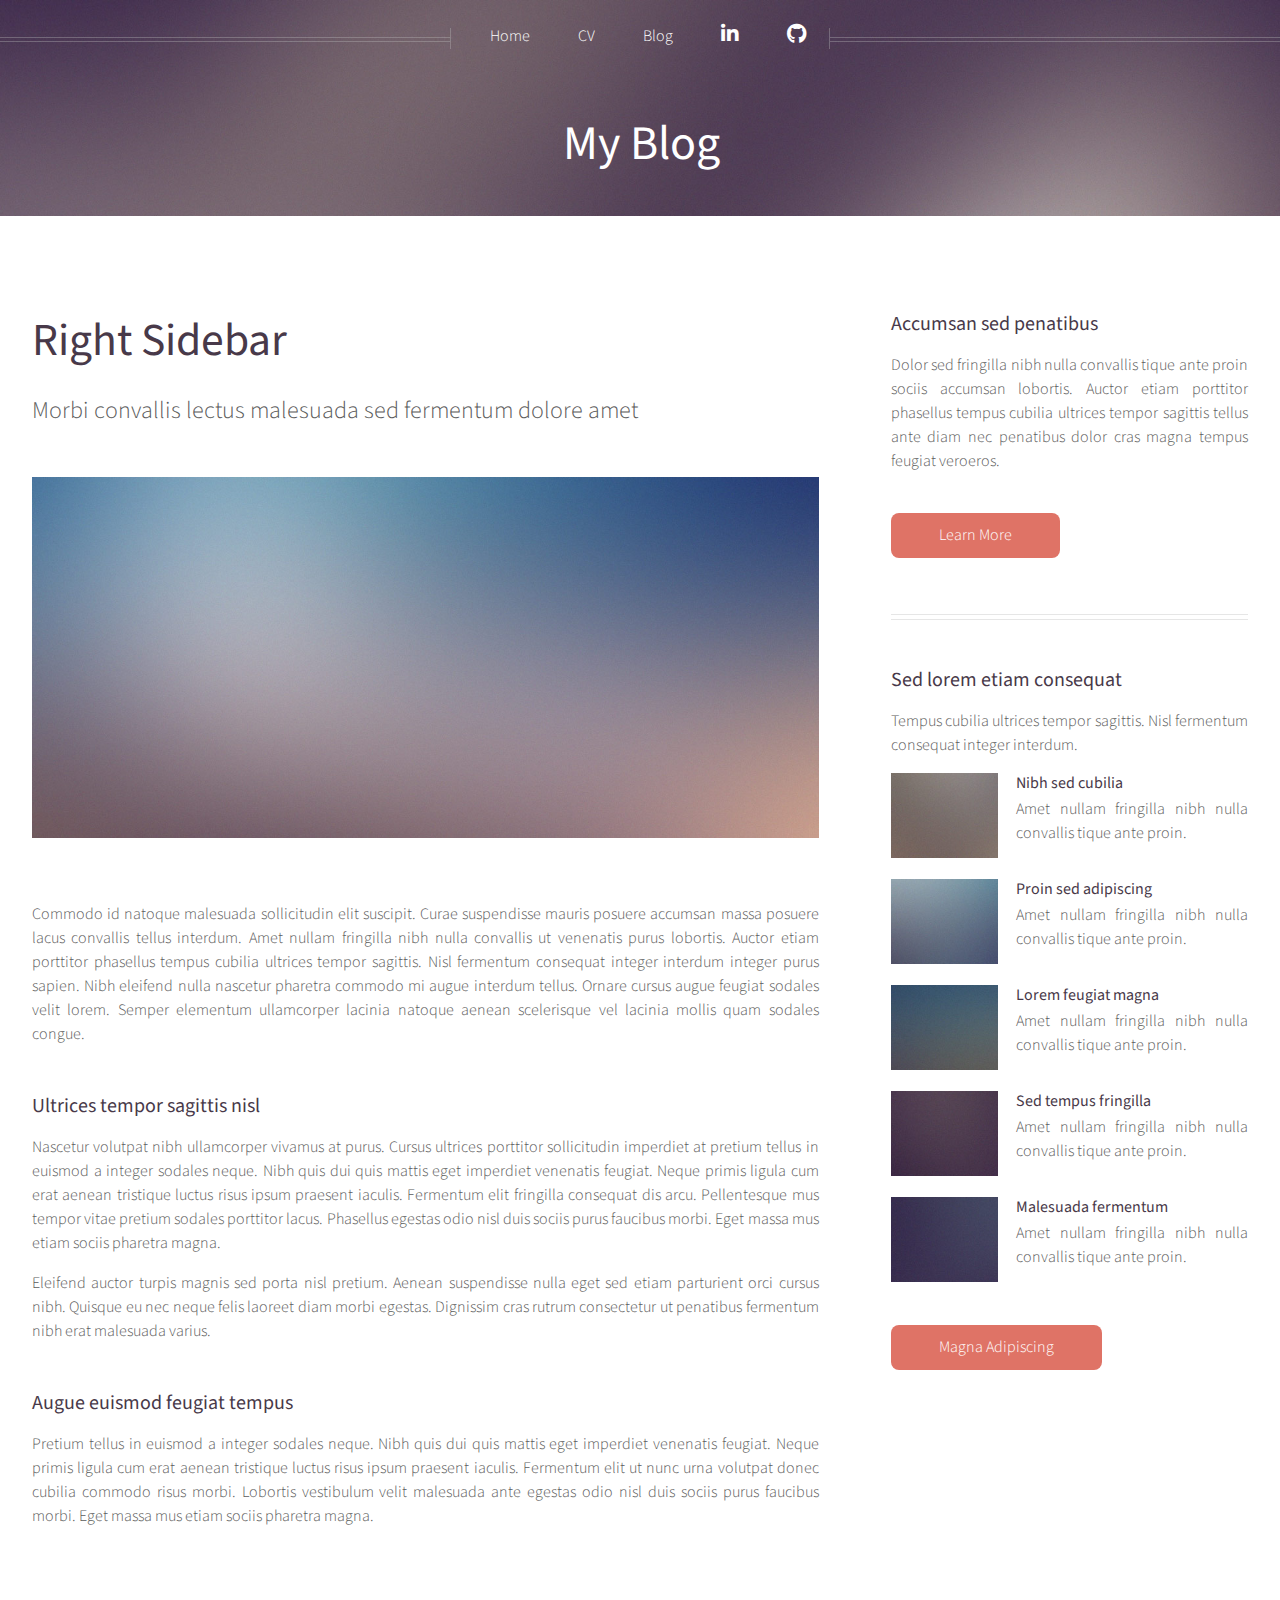
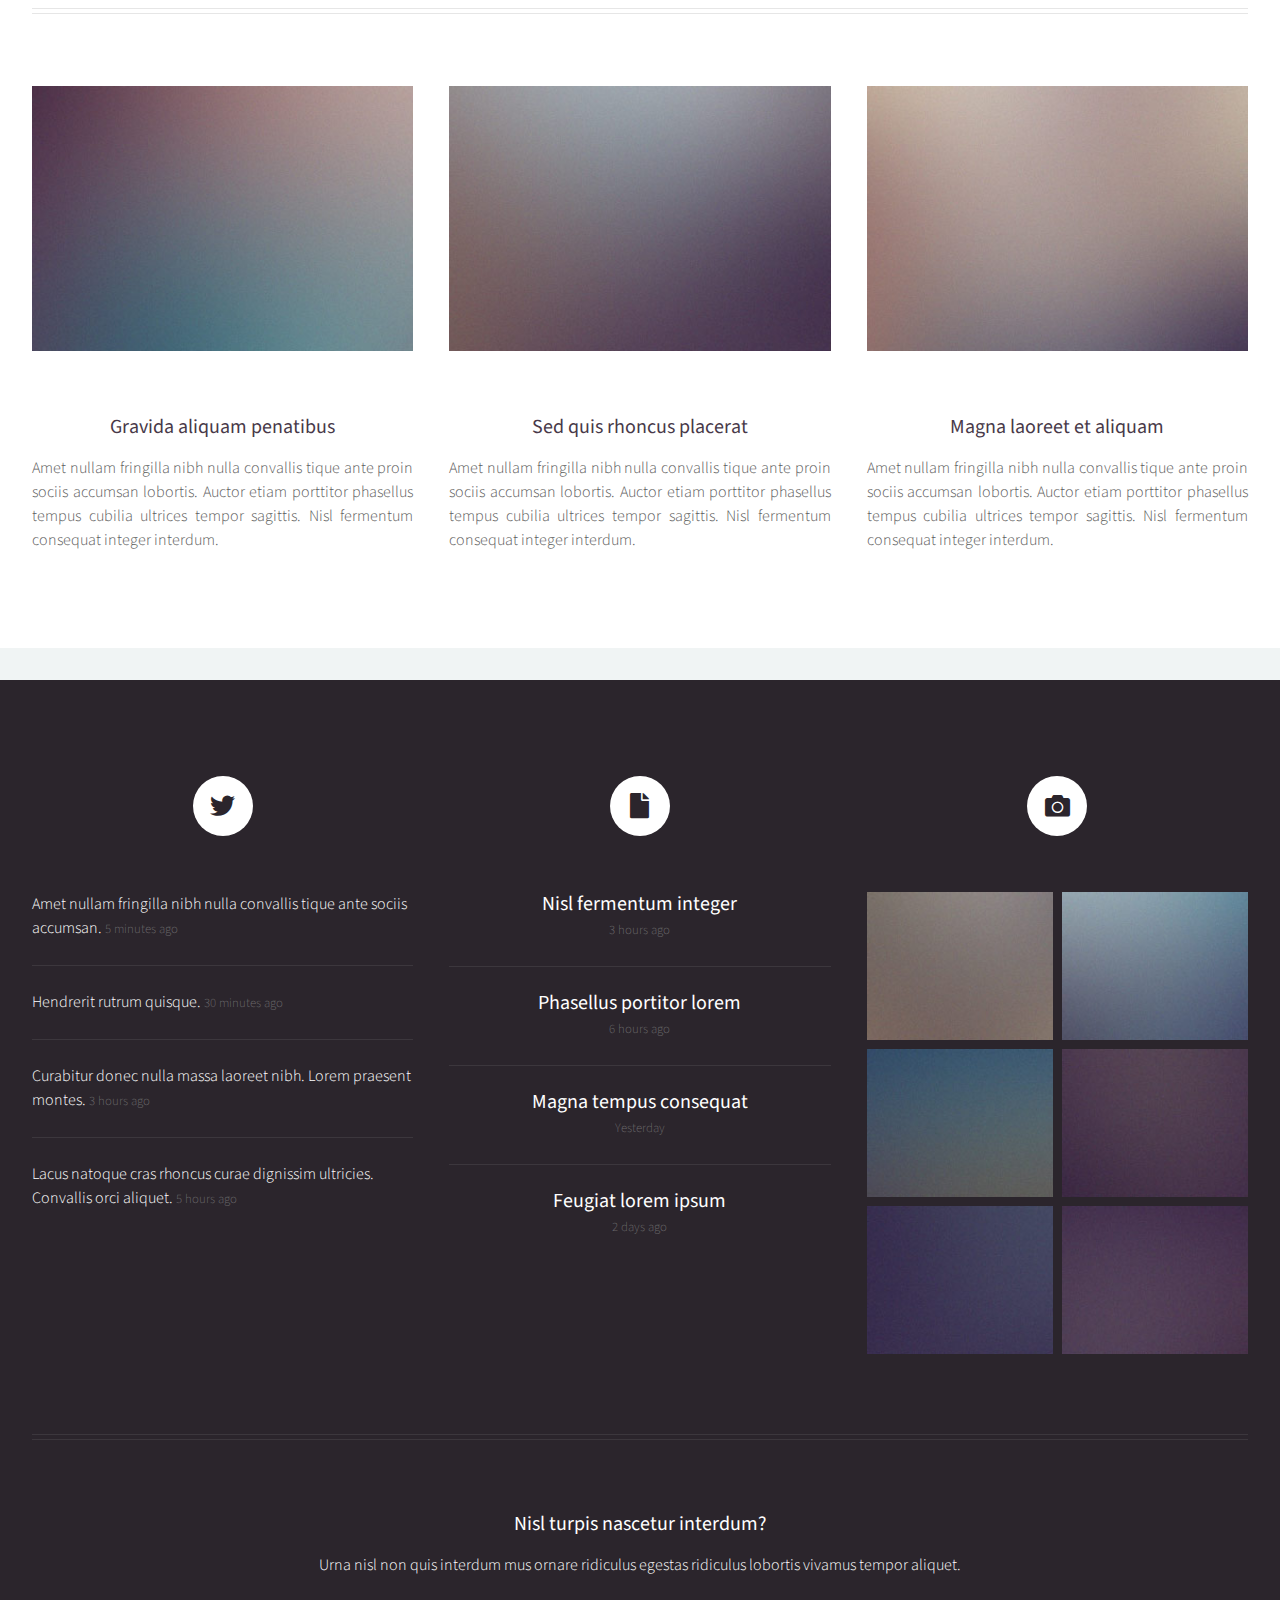
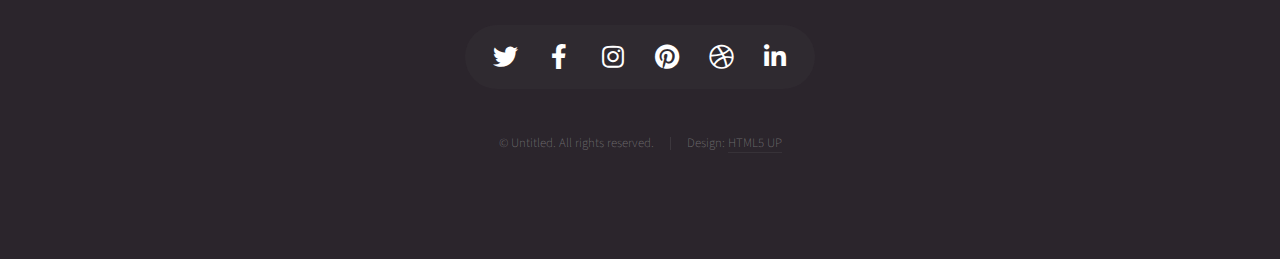
==== commit 36b457ce: "new blog2" ====
--- a/blog.html
+++ b/blog.html
@@ -21,7 +21,7 @@
 					<!-- Inner -->
 						<div class="inner">
 							<header>
-								<h1><a href="index.html" id="logo">Blog</a></h1>
+								<h1><a href="index.html" id="logo">My Blog</a></h1>
 							</header>
 						</div>
 
@@ -30,7 +30,7 @@
 				<ul>
 					<li><a href="index.html">Home</a></li>
 					<li><a href="CV.pdf" download="CV.pdf">CV</a></li>
-					<li><a href="./blog.html">Blog</a></li>
+					<li><a href="blog.html">Blog</a></li>
 					<li><a href="https://www.linkedin.com/in/matthewjjpearce/" class="icon brands fa-linkedin-in"><span
 								class="label">Linkedin</span></a></li>
 					<li><a href="https://github.com/mattyjjpearce" class="icon brands fa-github"><span
